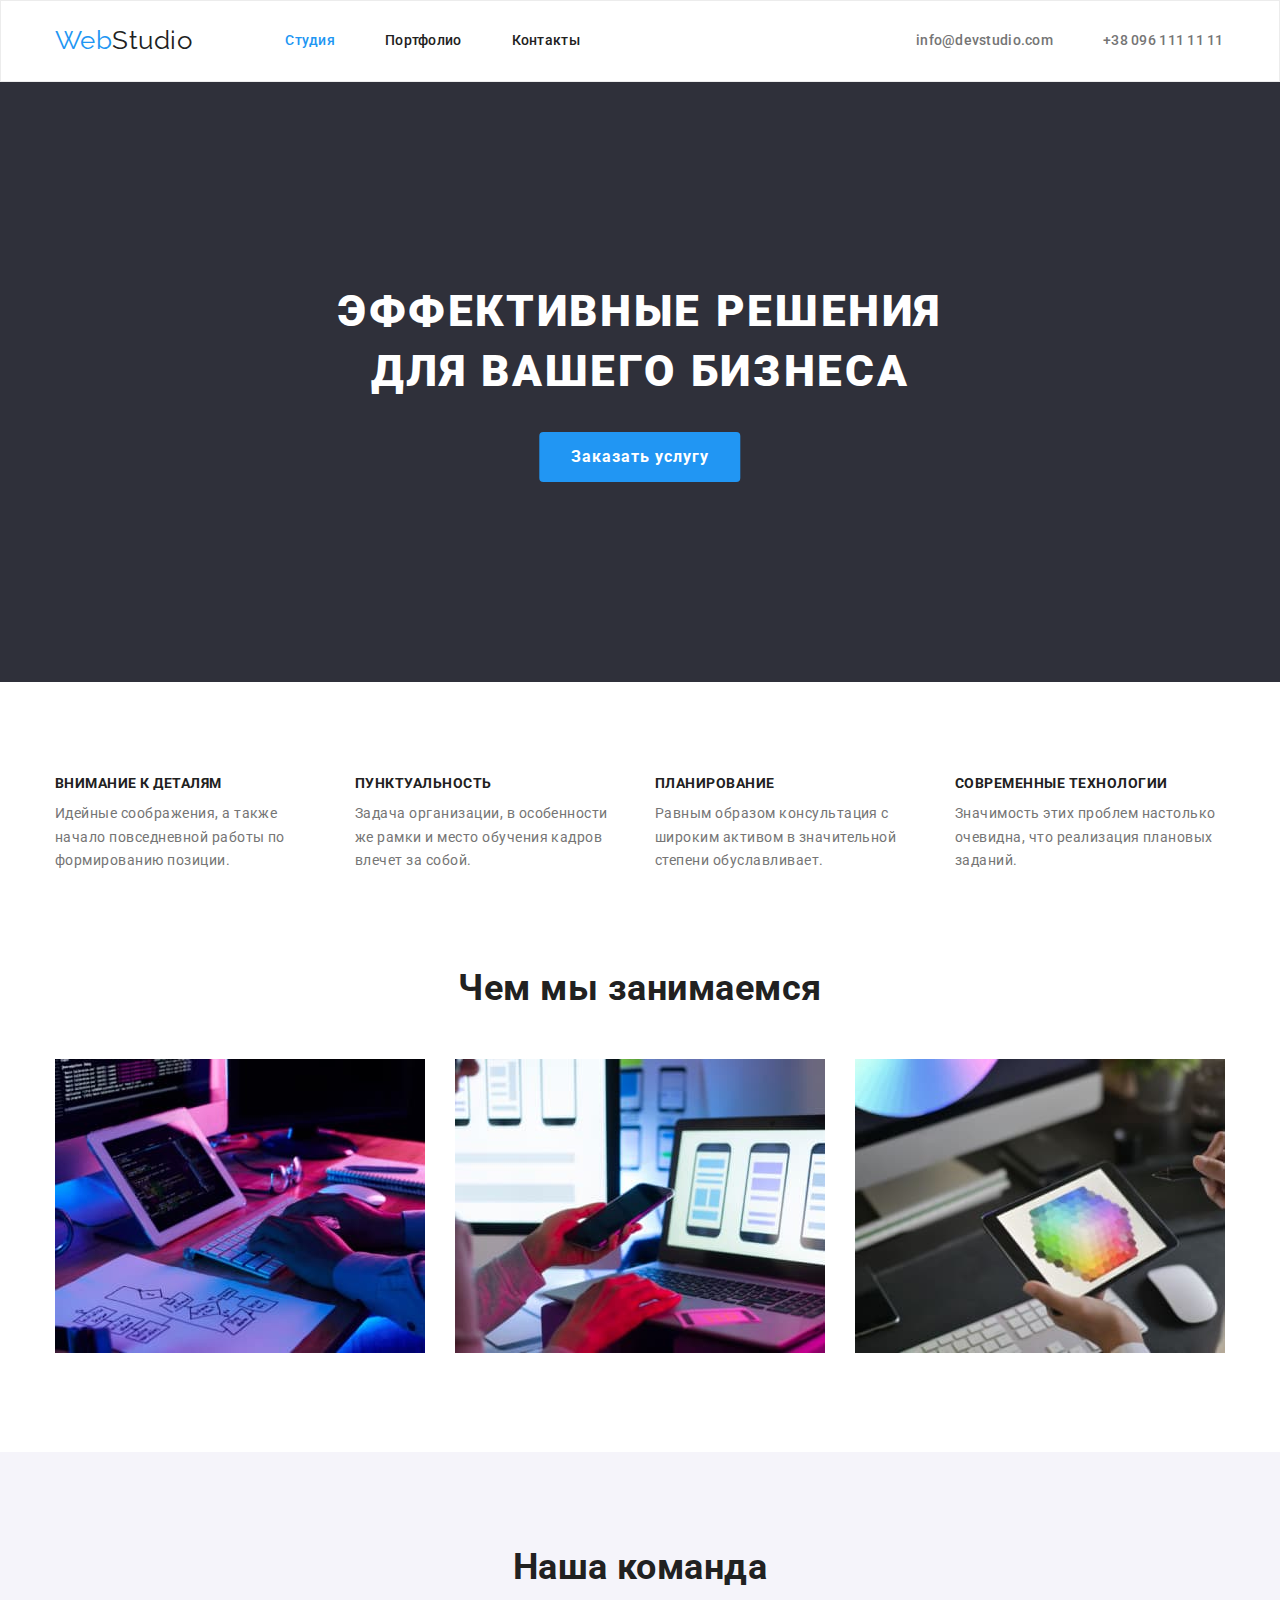
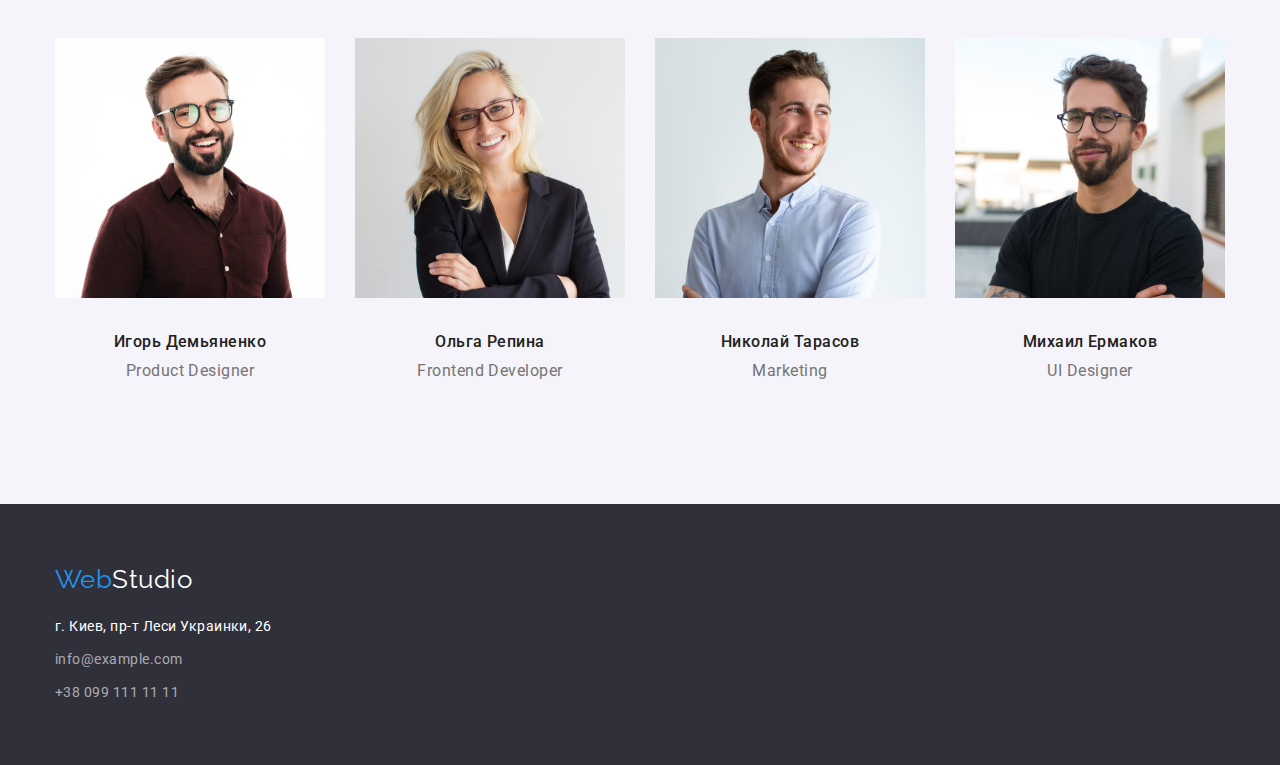
==== index.html @ 2444167a "Main work" ====
<!DOCTYPE html>
<html lang="ru">
  <head>
    <meta charset="UTF-8" />
    <meta http-equiv="X-UA-Compatible" content="IE=edge" />
    <meta name="viewport" content="width=device-width, initial-scale=1.0" />
    <title>Студия</title>
    <link rel="preconnect" href="https://fonts.googleapis.com" />
    <link rel="preconnect" href="https://fonts.gstatic.com" crossorigin />
    <link
      href="https://fonts.googleapis.com/css2?family=Raleway:wght@700&family=Roboto:wght@400;500;700;900&display=swap"
      rel="stylesheet"
    />
    <link rel="stylesheet" href="./css/modern-normalize.css" />
    <link rel="stylesheet" href="./css/styles.css" />
  </head>
  <body>
    <!-- Шапка сайта -->
    <header class="page-header">
      <div class="header container">
        <nav class="header nav">
          <a class="logo-top" href="" lang="en">Web<span class="accent">Studio</span></a>
          <ul class="site-nav">
            <li class="site-nav-item"><a href="./index.html" class="link current">Студия</a></li>
            <li class="site-nav-item">
              <a href="./portfolio/portfolio.html" class="link">Портфолио</a>
            </li>
            <li class="site-nav-item"><a href="" class="link">Контакты</a></li>
          </ul>
        </nav>
        <ul class="contacts-header">
          <li class="contacts-item">
            <a href="mailto:info@devstudio.com" class="contacts-link">info@devstudio.com</a>
          </li>
          <li class="contacts-item">
            <a href="tel:+380961111111" class="contacts-link tel">+38 096 111 11 11</a>
          </li>
        </ul>
      </div>
    </header>
    <!-- Главное поле -->
    <main>
      <!-- Герой -->

      <section class="hero">
        <div class="container">
          <h1 class="hero-title">
            Эффективные решения <br />
            для вашего бизнеса
          </h1>
          <button type="button" class="hero-button">Заказать услугу</button>
        </div>
      </section>

      <!-- Преимущества -->
      <section class="features">
        <div class="container">
          <ul class="features-list">
            <li class="features-item">
              <h3 class="features-title">Внимание к деталям</h3>
              <p class="features-text">
                Идейные соображения, а также начало повседневной работы по формированию позиции.
              </p>
            </li>
            <li class="features-item">
              <h3 class="features-title">Пунктуальность</h3>
              <p class="features-text">
                Задача организации, в особенности же рамки и место обучения кадров влечет за собой.
              </p>
            </li>
            <li class="features-item">
              <h3 class="features-title">Планирование</h3>
              <p class="features-text">
                Равным образом консультация с широким активом в значительной степени обуславливает.
              </p>
            </li>
            <li class="features-item">
              <h3 class="features-title">Современные технологии</h3>
              <p class="features-text">
                Значимость этих проблем настолько очевидна, что реализация плановых заданий.
              </p>
            </li>
          </ul>

          <!-- Примеры работ -->
          <h2 class="examples-title">Чем мы занимаемся</h2>
          <ul class="examples-list">
            <li class="examples-item">
              <img
                class="examples-photo"
                src="./images/example_code.jpg"
                alt="Человек пишет программный код"
                width="370"
                height="294"
              />
            </li>
            <li class="examples-item">
              <img
                class="examples-photo"
                src="./images/example_display.jpg"
                alt="Человек верстает сайт"
                width="370"
                height="294"
              />
            </li>
            <li class="examples-item">
              <img
                class="examples-photo"
                src="./images/example_color.jpg"
                alt="Человек подбирает цветовую гамму"
                width="370"
                height="294"
              />
            </li>
          </ul>
        </div>
      </section>

      <!-- Команда -->

      <section class="team">
        <div class="container">
          <h2 class="team-title">Наша команда</h2>
          <ul class="team-list">
            <li class="team-item">
              <img
                class="team-photo"
                src="./images/ihor.jpg"
                alt="Фото Игорь Демьяненко"
                width="270"
                height="260"
              />
              <h3 class="team-name">Игорь Демьяненко</h3>
              <p class="team-text" lang="en">Product Designer</p>
            </li>
            <li class="team-item">
              <img
                class="team-photo"
                src="./images/olga.jpg"
                alt="Фото Ольга Репина"
                width="270"
                height="260"
              />
              <h3 class="team-name">Ольга Репина</h3>
              <p class="team-text" lang="en">Frontend Developer</p>
            </li>
            <li class="team-item">
              <img
                class="team-photo"
                src="./images/nikolai.jpg"
                alt="Фото Николай Тарасов"
                width="270"
                height="260"
              />
              <h3 class="team-name">Николай Тарасов</h3>
              <p class="team-text" lang="en">Marketing</p>
            </li>
            <li class="team-item">
              <img
                class="team-photo"
                src="./images/mihail.jpg"
                alt="Фото Михаил Ермаков"
                width="270"
                height="260"
              />
              <h3 class="team-name">Михаил Ермаков</h3>
              <p class="team-text" lang="en">UI Designer</p>
            </li>
          </ul>
        </div>
      </section>
    </main>
    <!-- Футер -->
    <footer class="page-footer">
      <div class="container">
        <a class="logo-bottom" href="" lang="en">Web<span class="accent">Studio</span></a>
        <address class="contacts-footer">
          <p class="location">г. Киев, пр-т Леси Украинки, 26</p>
          <a href="mailto:info@example.com" class="footer-link mail">info@example.com</a>
          <a href="tel:+380991111111" class="footer-link">+38 099 111 11 11</a>
        </address>
      </div>
    </footer>
  </body>
</html>
---- css/styles.css ----
/* Общие настройки */
/* html {
  box-sizing: border-box;
}

*,
*::before,
*::after {
  box-sizing: inherit;
} */

:root {
  --primary-color: #212121;
  --white-color: #ffffff;
  --blue-color: #2196f3;
  --grey-color: #757575;
  --rgbawhite-color: rgba(255, 255, 255, 0.6);
  --grey-background: #f5f4fa;
  --primary-background: #2f303a;
}

body {
  font-family: 'Roboto', sans-serif;
  background: var(--white-color);
  color: var(--primary-color);
  letter-spacing: 0.03em;
}

.container {
  margin-left: auto;
  margin-right: auto;
  width: 1200px;
  padding-left: 15px;
  padding-right: 15px;
}

/* Хэдер */

.page-header {
  border: 1px solid #ececec;
}

.header {
  display: flex;
  align-items: center;
}

/* Хэдер лого */
.logo-top {
  padding-top: 24px;
  padding-bottom: 25px;
  font-family: Raleway, sans-serif;
  color: var(--blue-color);
  font-weight: 400;
  font-size: 26px;
  line-height: 1.19;
  text-decoration: none;
  outline: none;
}
.logo-top .accent {
  color: var(--primary-color);
}

/* site-nav */

.site-nav {
  display: flex;
  list-style: none;
  margin-top: 0;
  margin-bottom: 0;
  padding-left: 0;
  margin-left: 93px;
}

.site-nav-item + .site-nav-item {
  margin-left: 50px;
}
/* второй вариант
.site-nav-item:not(:last-child) {
  margin-right: 50px;
} */

.site-nav .link {
  display: block;
  padding-top: 32px;
  padding-bottom: 32px;

  color: var(--primary-color);
  font-weight: 500;
  font-size: 14px;
  line-height: 1.14;
  letter-spacing: 0.02em;
  text-decoration: none;
}

.site-nav .link:hover,
.site-nav .link:focus {
  color: var(--blue-color);
  outline: none;
}
.site-nav .link.current {
  color: var(--blue-color);
}

/* Хэдер контакты */

.contacts-header {
  display: flex;
  list-style: none;
  margin-top: 0;
  margin-bottom: 0;
  padding-left: 0;
  margin-left: auto;
}

.contacts-link {
  display: block;
  padding-top: 32px;
  padding-bottom: 32px;

  color: var(--grey-color);
  font-weight: 500;
  font-size: 14px;
  line-height: 1.14;
  letter-spacing: 0.02em;
  text-decoration: none;
  outline: none;
}

.contacts-link.tel {
  min-width: 122px;
}

.contacts-item + .contacts-item {
  margin-left: 50px;
}

.contacts-header .contacts-link:hover,
.contacts-header .contacts-link:focus {
  color: var(--blue-color);
}

/* Главное поле Студия */

/* Герой */
.hero {
  background: var(--primary-background);
  padding-top: 200px;
  padding-bottom: 200px;
}

.hero-title {
  text-transform: uppercase;
  color: var(--white-color);
  font-weight: 900;
  font-size: 44px;
  line-height: 1.36;
  letter-spacing: 0.06em;
  text-align: center;

  margin-top: 0;
  margin-bottom: 30px;
}

.hero-button {
  background: var(--blue-color);
  position: relative;
  left: 50%;
  transform: translate(-50%, 0);
  min-width: 200px;
  height: 50px;

  font-family: inherit;
  font-weight: 700;
  font-size: 16px;
  line-height: 1.87;
  color: var(--white-color);
  letter-spacing: 0.06em;

  padding: 10px 32px 10px 32px;
  cursor: pointer;
  outline: none;
  border-radius: 4px;
  border: 0;
}

/* Преимущества */
.features {
  padding-top: 94px;
  padding-bottom: 94px;
}

.features-list {
  display: flex;
  flex-wrap: wrap;
  list-style: none;
  margin-top: 0;
  margin-bottom: 0;
  padding-left: 0;
}

.features-item {
  margin-bottom: 94px;
  width: 270px;
}

.features-item:not(:last-child) {
  margin-right: 30px;
}

.features-title {
  text-transform: uppercase;
  font-weight: 700;
  font-size: 14px;
  line-height: 1.14;
  margin-top: 0;
  margin-bottom: 10px;
}

.features-text {
  color: var(--grey-color);
  font-size: 14px;
  line-height: 1.71;
  margin-top: 0;
  margin-bottom: 0;
}

/* Примеры работ */
.examples-title {
  font-weight: 700;
  font-size: 36px;
  line-height: 1.17;
  text-align: center;
  margin-top: 0;
  margin-bottom: 50px;
}
.examples-list {
  display: flex;
  flex-wrap: wrap;
  list-style: none;
  margin-top: 0;
  margin-bottom: 0;
  padding-left: 0;
}

.examples-item:not(:last-child) {
  margin-right: 30px;
}

/* Команда */
.team {
  background-color: var(--grey-background);
  padding-top: 94px;
  padding-bottom: 94px;
}

.team-title {
  font-weight: 700;
  font-size: 36px;
  line-height: 1.17;
  text-align: center;
  margin-top: 0;
  margin-bottom: 50px;
}

.team-list {
  display: flex;
  flex-wrap: wrap;
  list-style: none;
  margin-top: 0;
  margin-bottom: 0;
  padding-left: 0;
}

.team-item:not(:last-child) {
  margin-right: 30px;
}

.team-photo {
  margin-bottom: 30px;
}

.team-name {
  font-weight: 500;
  font-size: 16px;
  line-height: 1.19;
  margin-top: 0;
  margin-bottom: 10px;
  text-align: center;
}

.team-text {
  color: var(--grey-color);
  font-size: 16px;
  line-height: 1.19;
  margin-top: 0;
  margin-bottom: 30px;
  text-align: center;
}

/* Главное поле Портфолио */

.works {
  padding-top: 94px;
  padding-bottom: 94px;
}

/* Кнопки примеров работ */

.works-filters {
  display: flex;
  list-style: none;
  margin-top: 0;
  margin-bottom: 0;
  padding-left: 0;
  justify-content: center;
}

.button-item:not(:last-child) {
  margin-right: 8px;
}

.works-button {
  font-family: inherit;
  background-color: var(--grey-background);
  font-weight: 500;
  font-size: 16px;
  line-height: 1.63;
  letter-spacing: 0.03em;

  margin-bottom: 50px;

  padding: 6px 22px 6px 22px;
  cursor: pointer;
  border-radius: 4px;
  border: 0;
}

.works-button:hover,
.works-button:focus {
  background-color: var(--blue-color);
  color: var(--white-color);
  outline: none;
  box-shadow: 0px 3px 1px rgba(0, 0, 0, 0.1), 0px 1px 2px rgba(0, 0, 0, 0.08),
    0px 2px 2px rgba(0, 0, 0, 0.12);
}

/* Примеры работ */
.works-list {
  display: flex;
  flex-wrap: wrap;
  list-style: none;
  margin-top: 0;
  margin-bottom: 0;
  padding-left: 0;
}

.works-item {
  width: 370px;
  /* второй вариант: width: calc((100% - 60px) / 3) */
  margin-right: 30px;
  margin-bottom: 30px;
}

.works-item .border {
  border: 1px solid #eeeeee;
  border-top: none;
}

.works-item:nth-child(3n) {
  margin-right: 0;
}

.works-item:nth-last-child(-n + 3) {
  margin-bottom: 0;
}

.works-links {
  text-decoration: none;
  outline: none;
}

.works-image {
  display: block;
}

.works-title {
  font-weight: 700;
  font-size: 18px;
  line-height: 2;
  letter-spacing: 0.06em;
  color: var(--primary-color);
  margin-top: 20px;
  margin-bottom: 4px;
  margin-left: 24px;
}

.works-text {
  font-size: 16px;
  line-height: 1.88;
  color: var(--grey-color);
  margin-top: 0;
  margin-bottom: 20px;
  margin-left: 24px;
}

/* Футер */
.page-footer {
  background-color: var(--primary-background);
  padding-top: 60px;
  padding-bottom: 60px;
}

/* Футер лого */
.logo-bottom {
  display: block;
  margin-bottom: 20px;

  font-family: Raleway, sans-serif;
  color: var(--blue-color);
  font-weight: 400;
  font-size: 26px;
  line-height: 1.19;
  text-decoration: none;
  outline: none;
}
.logo-bottom .accent {
  color: var(--white-color);
}

/* Футер контакты */
.contacts-footer {
  font-style: normal;
}

.location {
  color: var(--white-color);
  font-size: 14px;
  line-height: 1.71;
  margin-top: 0;
  margin-bottom: 9px;
}

.contacts-footer .footer-link {
  color: var(--rgbawhite-color);
  font-size: 14px;
  line-height: 1.71;
  text-decoration: none;
  outline: none;
}

.footer-link {
  display: block;
}

.footer-link.mail {
  margin-bottom: 9px;
}
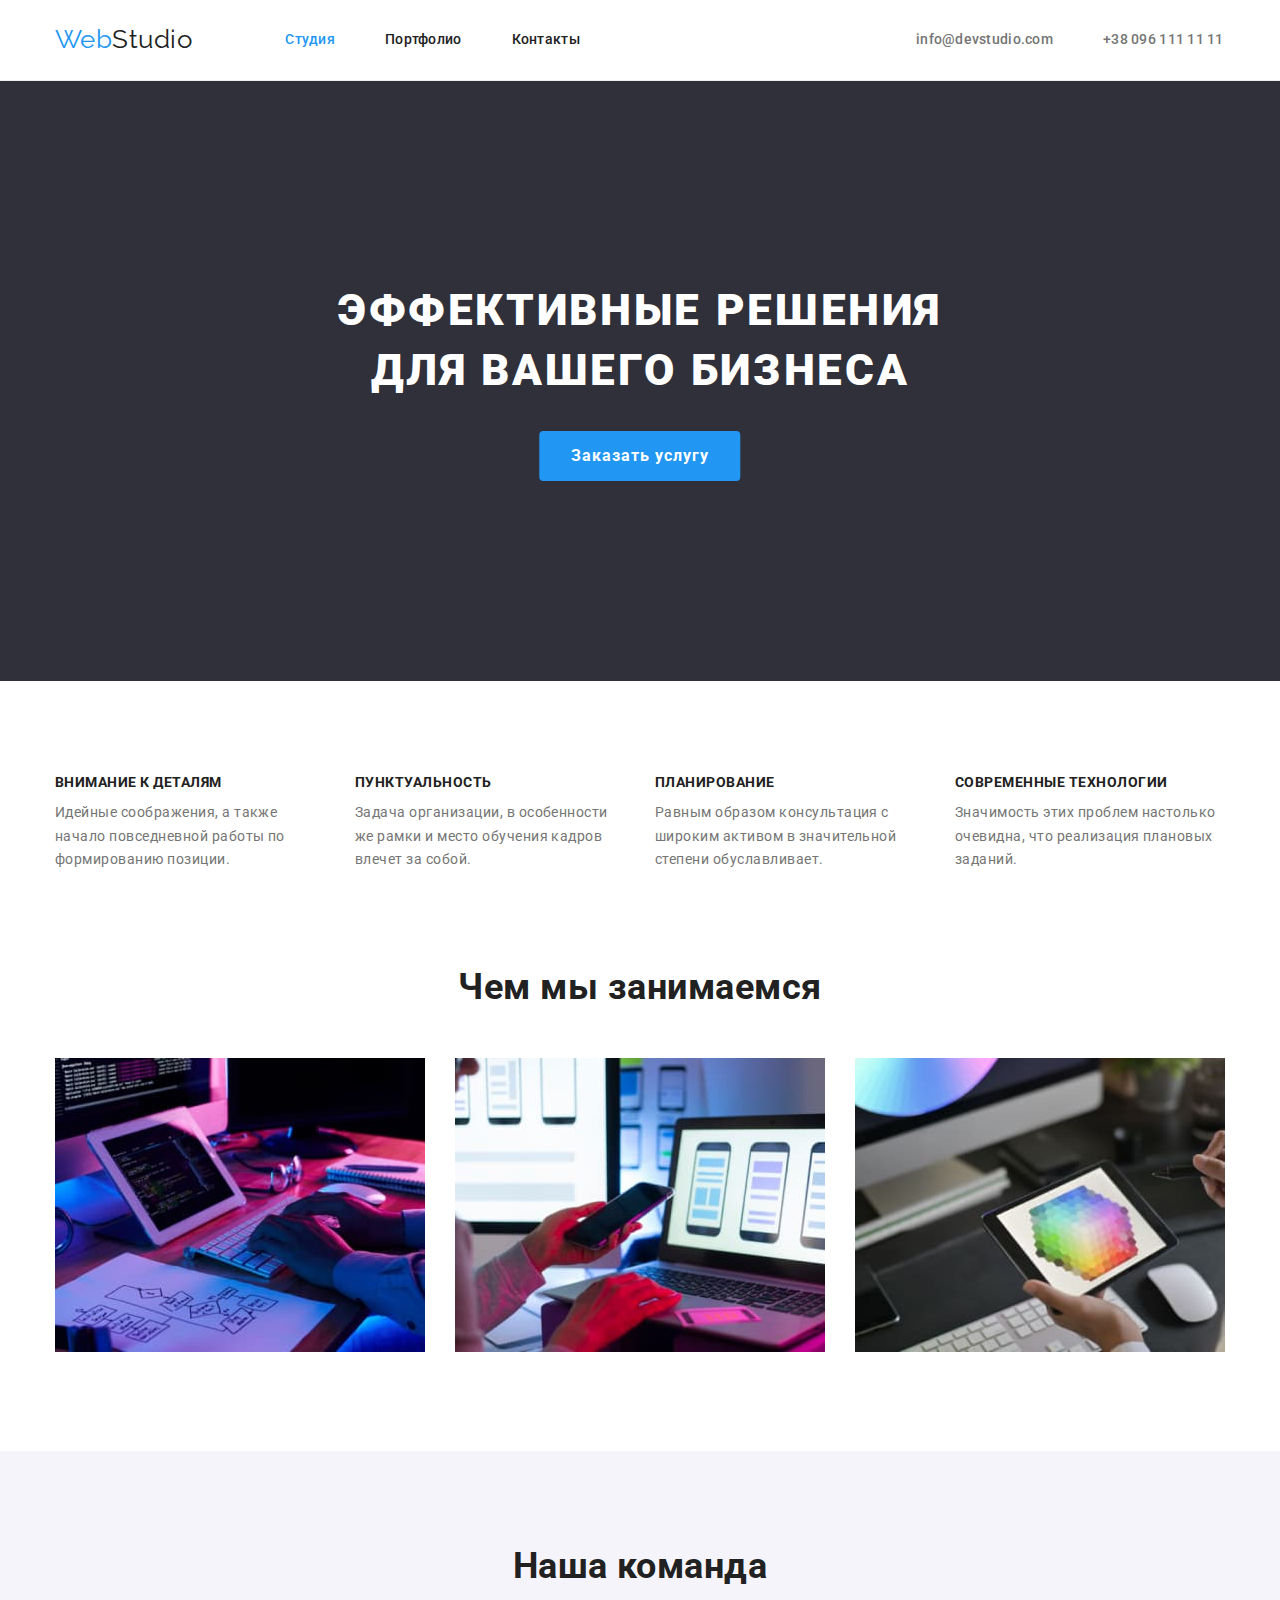
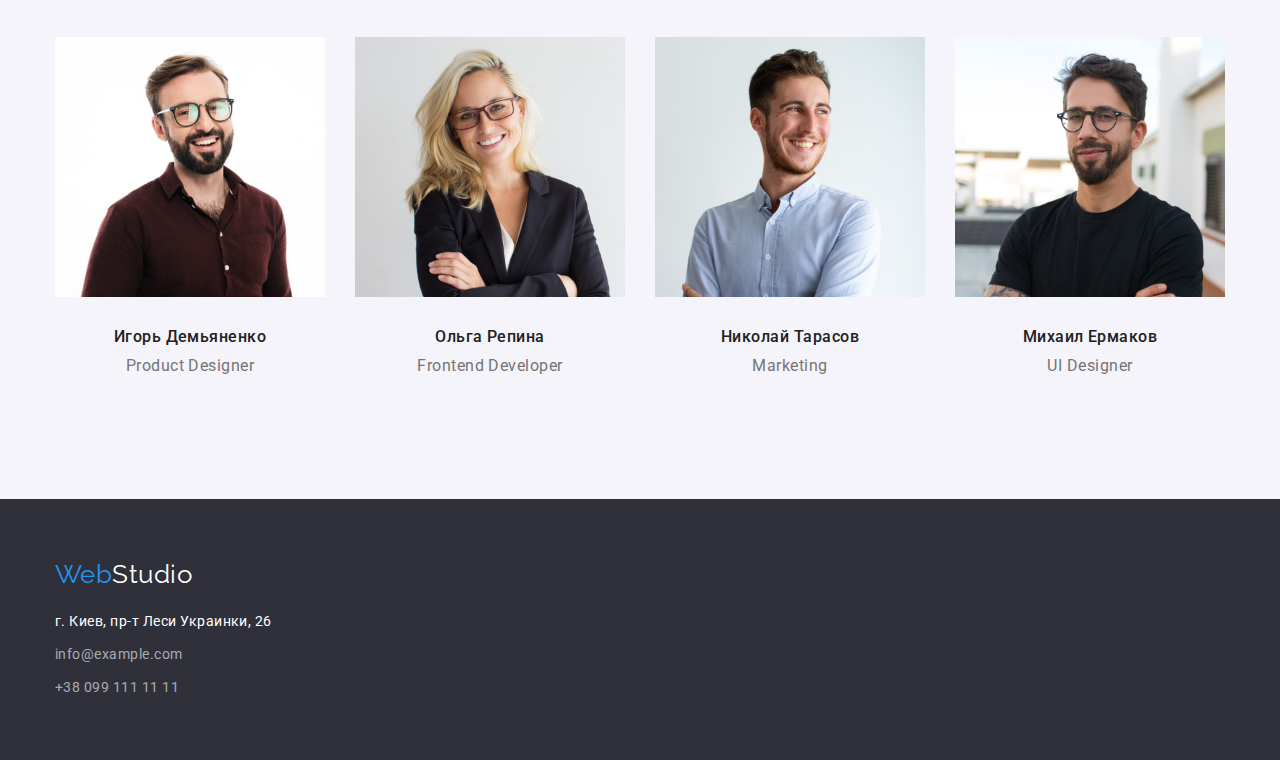
==== commit 7bbb92f9: "revision" ====
--- a/index.html
+++ b/index.html
@@ -81,8 +81,12 @@
               </p>
             </li>
           </ul>
+        </div>
+      </section>
 
-          <!-- Примеры работ -->
+      <!-- Примеры работ -->
+      <section class="examples">
+        <div class="container">
           <h2 class="examples-title">Чем мы занимаемся</h2>
           <ul class="examples-list">
             <li class="examples-item">
@@ -130,8 +134,10 @@
                 width="270"
                 height="260"
               />
-              <h3 class="team-name">Игорь Демьяненко</h3>
-              <p class="team-text" lang="en">Product Designer</p>
+              <div class="team-data">
+                <h3 class="team-name">Игорь Демьяненко</h3>
+                <p class="team-text" lang="en">Product Designer</p>
+              </div>
             </li>
             <li class="team-item">
               <img
@@ -141,8 +147,10 @@
                 width="270"
                 height="260"
               />
-              <h3 class="team-name">Ольга Репина</h3>
-              <p class="team-text" lang="en">Frontend Developer</p>
+              <div class="team-data">
+                <h3 class="team-name">Ольга Репина</h3>
+                <p class="team-text" lang="en">Frontend Developer</p>
+              </div>
             </li>
             <li class="team-item">
               <img
@@ -152,8 +160,10 @@
                 width="270"
                 height="260"
               />
-              <h3 class="team-name">Николай Тарасов</h3>
-              <p class="team-text" lang="en">Marketing</p>
+              <div class="team-data">
+                <h3 class="team-name">Николай Тарасов</h3>
+                <p class="team-text" lang="en">Marketing</p>
+              </div>
             </li>
             <li class="team-item">
               <img
@@ -163,8 +173,10 @@
                 width="270"
                 height="260"
               />
-              <h3 class="team-name">Михаил Ермаков</h3>
-              <p class="team-text" lang="en">UI Designer</p>
+              <div class="team-data">
+                <h3 class="team-name">Михаил Ермаков</h3>
+                <p class="team-text" lang="en">UI Designer</p>
+              </div>
             </li>
           </ul>
         </div>
--- a/css/styles.css
+++ b/css/styles.css
@@ -37,7 +37,7 @@
 /* Хэдер */
 
 .page-header {
-  border: 1px solid #ececec;
+  border-bottom: 1px solid #ececec;
 }
 
 .header {
@@ -187,7 +187,6 @@
 /* Преимущества */
 .features {
   padding-top: 94px;
-  padding-bottom: 94px;
 }
 
 .features-list {
@@ -200,7 +199,6 @@
 }
 
 .features-item {
-  margin-bottom: 94px;
   width: 270px;
 }
 
@@ -214,7 +212,8 @@
   font-size: 14px;
   line-height: 1.14;
   margin-top: 0;
-  margin-bottom: 10px;
+  margin-bottom: 0;
+  padding-bottom: 10px;
 }
 
 .features-text {
@@ -226,6 +225,11 @@
 }
 
 /* Примеры работ */
+.examples {
+  padding-top: 94px;
+  padding-bottom: 94px;
+}
+
 .examples-title {
   font-weight: 700;
   font-size: 36px;
@@ -277,7 +281,12 @@
 }
 
 .team-photo {
-  margin-bottom: 30px;
+  display: block;
+}
+
+.team-data {
+  padding-top: 30px;
+  padding-bottom: 30px;
 }
 
 .team-name {
@@ -285,7 +294,8 @@
   font-size: 16px;
   line-height: 1.19;
   margin-top: 0;
-  margin-bottom: 10px;
+  margin-bottom: 0;
+  padding-bottom: 10px;
   text-align: center;
 }
 
@@ -294,7 +304,7 @@
   font-size: 16px;
   line-height: 1.19;
   margin-top: 0;
-  margin-bottom: 30px;
+  margin-bottom: 0;
   text-align: center;
 }
 
@@ -311,7 +321,7 @@
   display: flex;
   list-style: none;
   margin-top: 0;
-  margin-bottom: 0;
+  margin-bottom: 50px;
   padding-left: 0;
   justify-content: center;
 }
@@ -328,8 +338,6 @@
   line-height: 1.63;
   letter-spacing: 0.03em;
 
-  margin-bottom: 50px;
-
   padding: 6px 22px 6px 22px;
   cursor: pointer;
   border-radius: 4px;
@@ -362,9 +370,10 @@
   margin-bottom: 30px;
 }
 
-.works-item .border {
+.works-border {
   border: 1px solid #eeeeee;
   border-top: none;
+  padding: 20px 0 20px 24px;
 }
 
 .works-item:nth-child(3n) {
@@ -390,9 +399,9 @@
   line-height: 2;
   letter-spacing: 0.06em;
   color: var(--primary-color);
-  margin-top: 20px;
-  margin-bottom: 4px;
-  margin-left: 24px;
+  padding-bottom: 4px;
+  margin-top: 0;
+  margin-bottom: 0;
 }
 
 .works-text {
@@ -400,8 +409,8 @@
   line-height: 1.88;
   color: var(--grey-color);
   margin-top: 0;
-  margin-bottom: 20px;
-  margin-left: 24px;
+  margin-bottom: 0;
+  margin-left: 0;
 }
 
 /* Футер */
